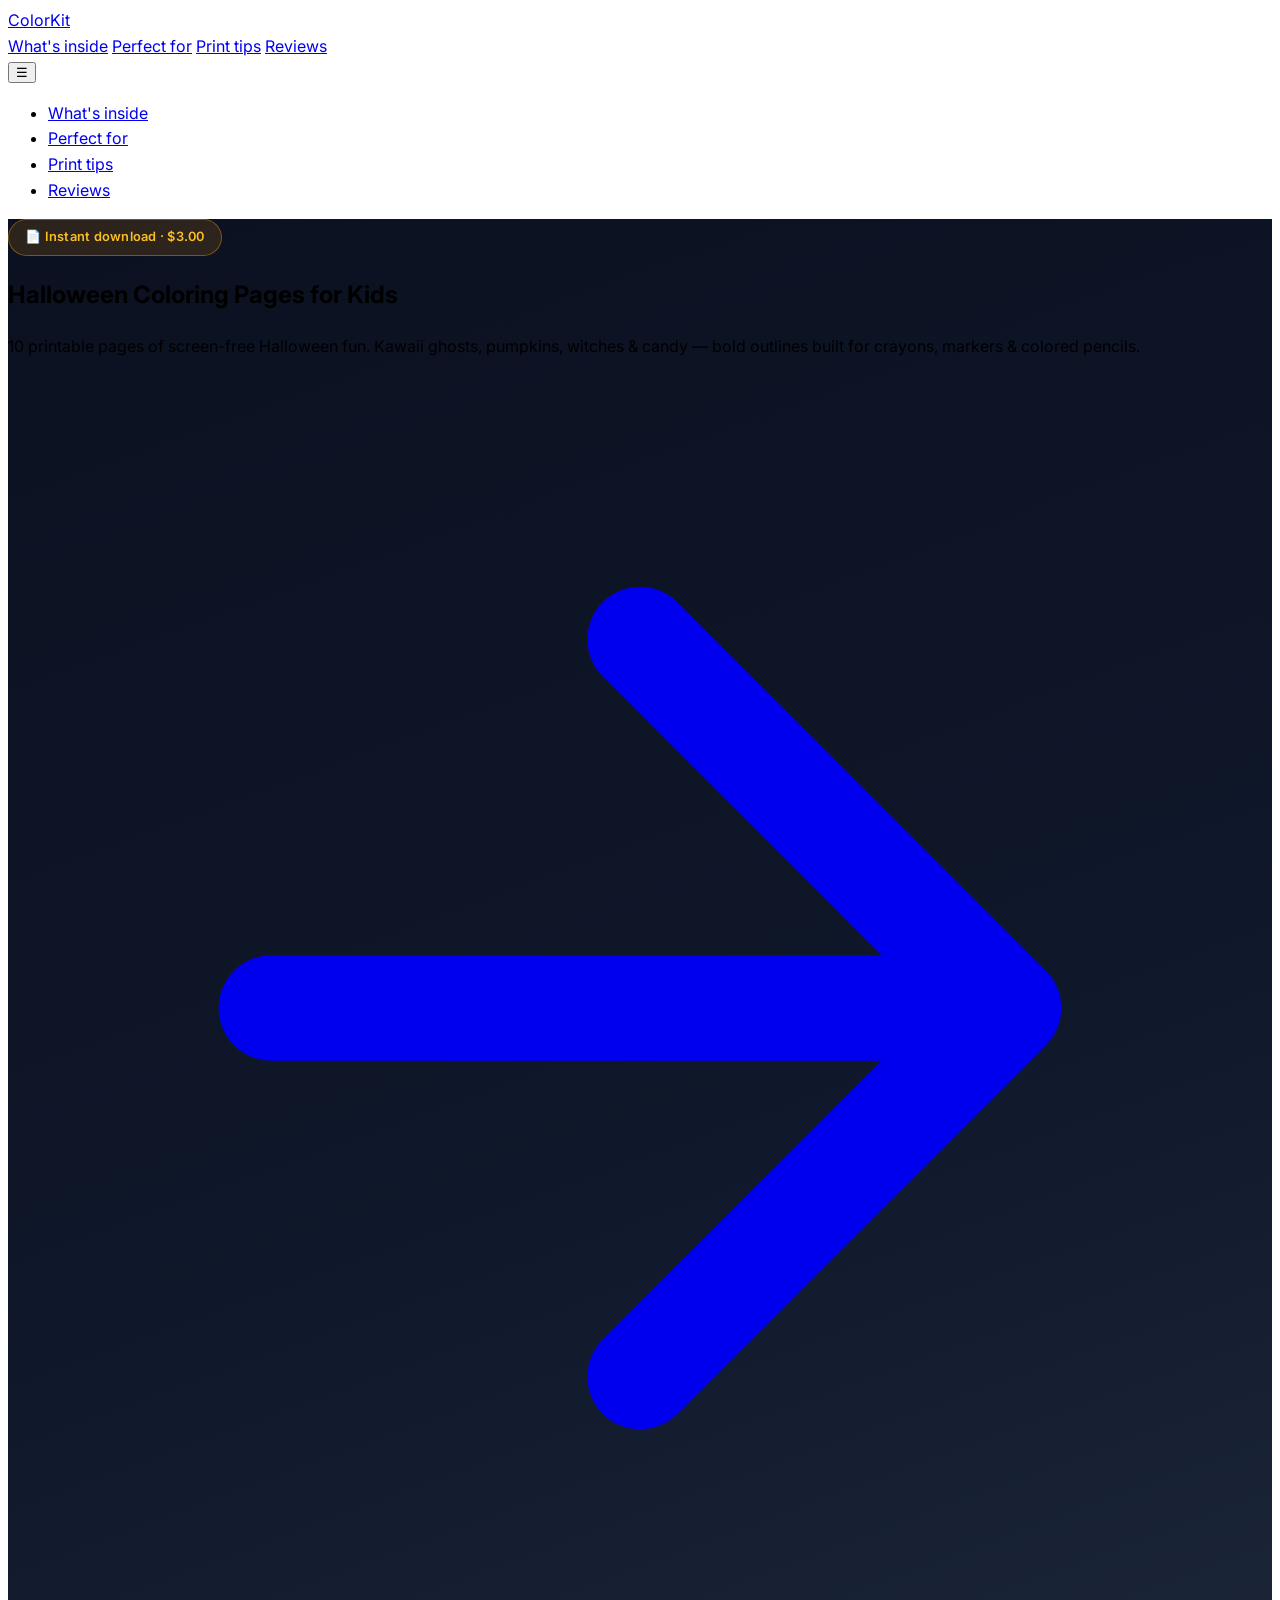
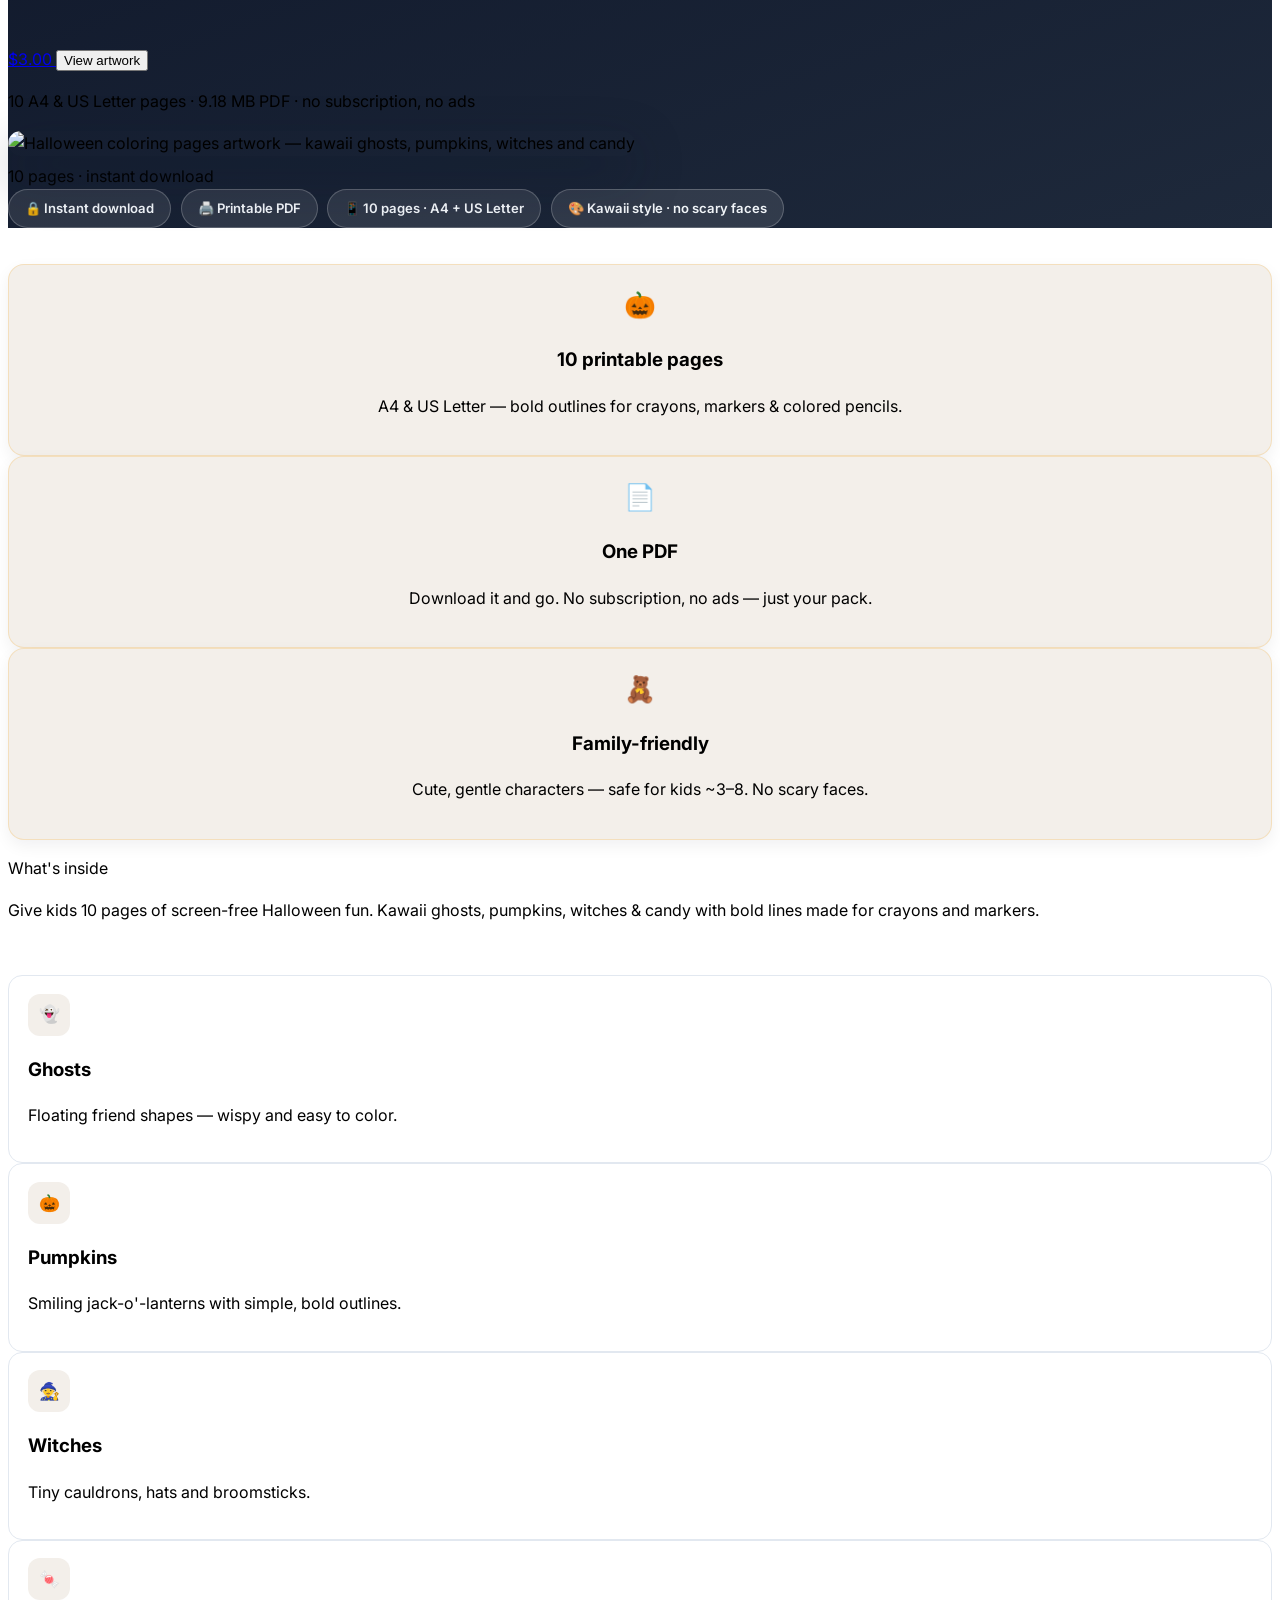
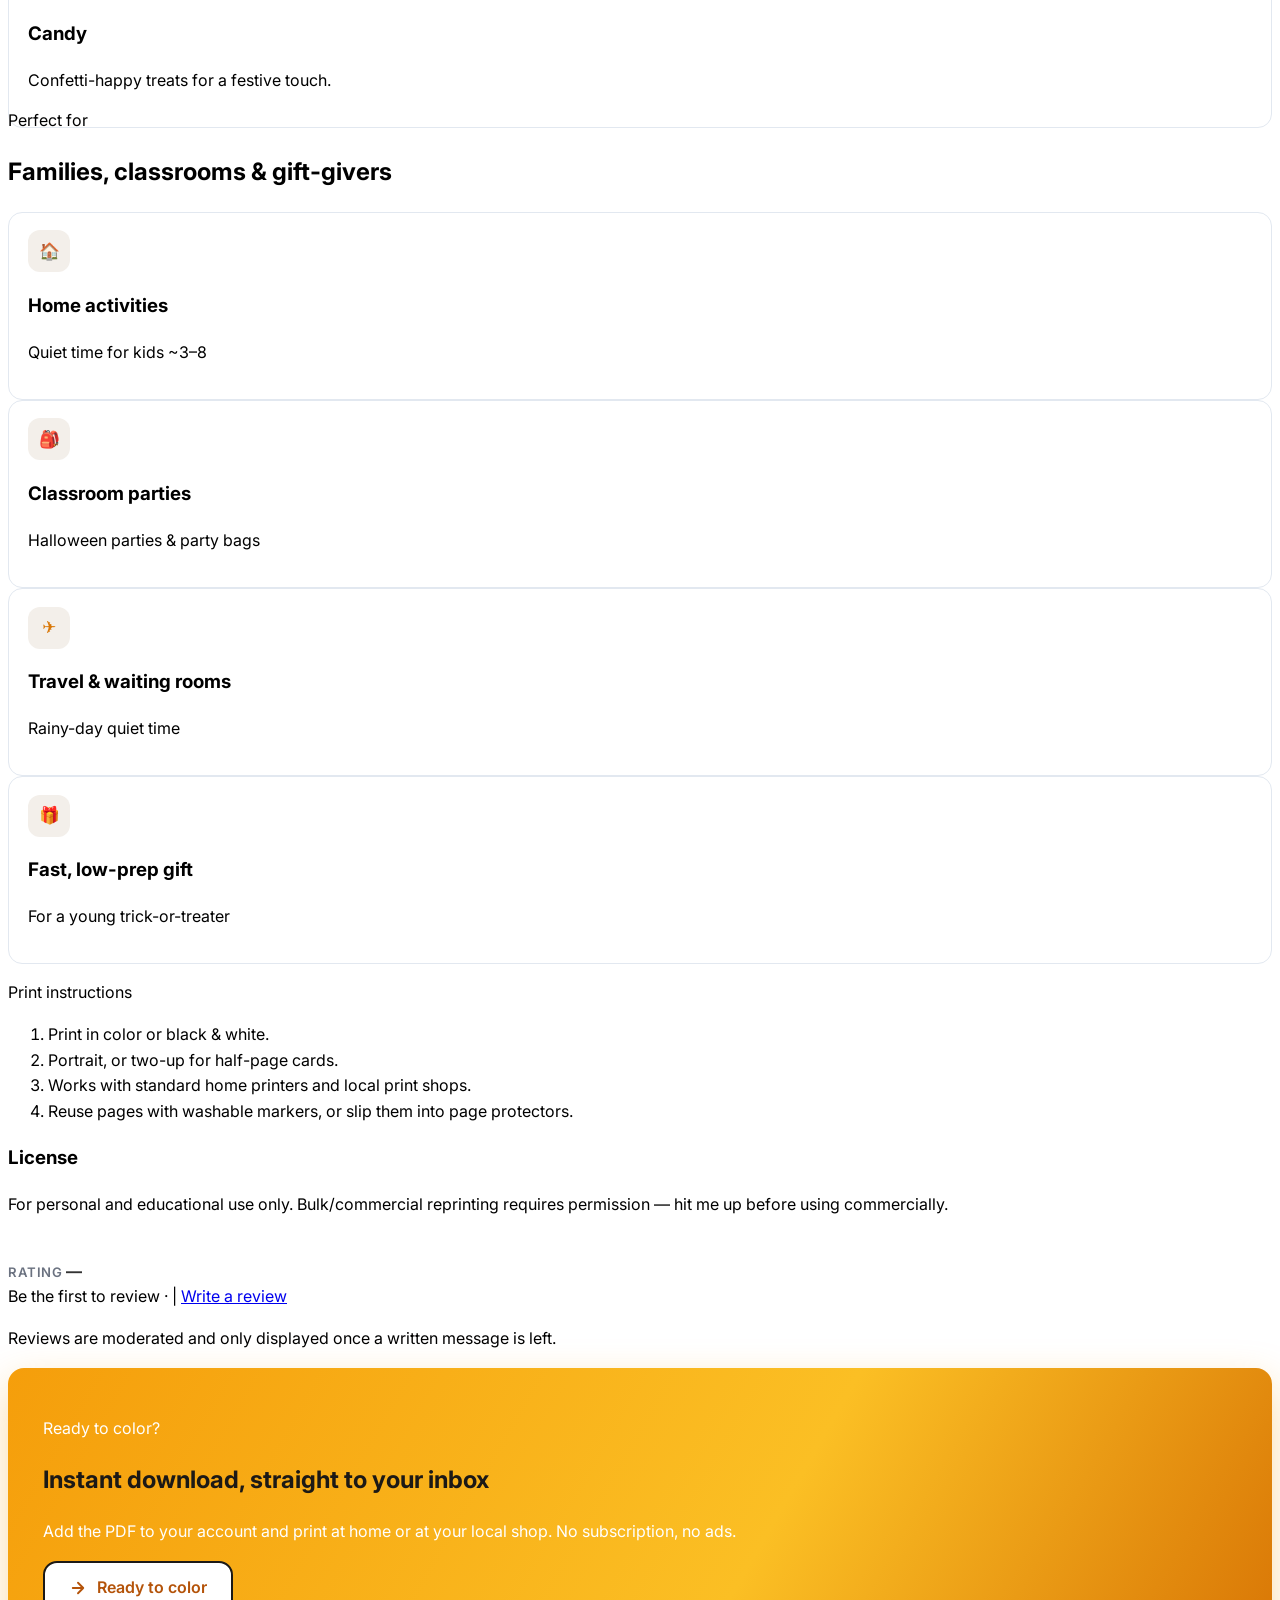
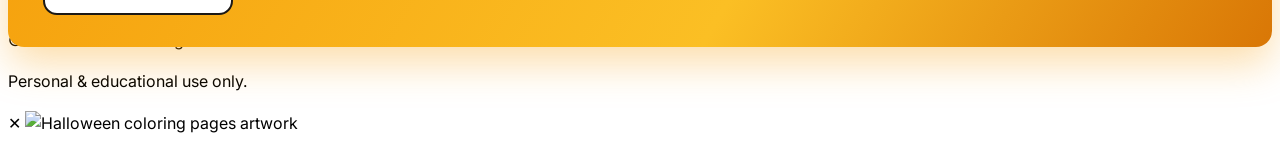
==== landing.html @ ecc3eb2d "Add Halloween Coloring Pages Gumroad product to portfolio - Added portfolio item linking to the prod" ====
<!DOCTYPE html>
<html lang="en">
<head>
<meta charset="UTF-8" />
<meta name="viewport" content="width=device-width, initial-scale=1.0" />
<meta name="description" content="10 printable Halloween coloring pages for kids — ghosts, pumpkins, witches &amp; candy. Instant-download PDF, kawaii style." />
<title>Halloween Coloring Pages for Kids — Ghosts, Pumpkins &amp; Witches</title>
<script src="https://cdn.tailwindcss.com"></script>
<script src="https://cdn.jsdelivr.net/npm/gsap@3.12.5/dist/gsap.min.js"></script>
<script src="https://cdn.jsdelivr.net/npm/gsap@3.12.5/dist/ScrollTrigger.min.js"></script>
<link rel="preconnect" href="https://fonts.bunny.net" />
<link href="https://fonts.bunny.net/css?family=inter:400,500,600,700|geist:400,600,700" rel="stylesheet" />
<style>
  :root {
    --navy-900: #0f172a;
    --navy-800: #1e293b;
    --navy-700: #334155;
    --amber-500: #f59e0b;
    --amber-600: #d97706;
    --amber-400: #fbbf24;
    --beige: #f3efea;
    --beige-2: #ede6da;
    --charcoal: #333333;
    --card: #ffffff;
    --card-border: #e2e8f0;
    --text-muted: #475569;
    --shadow: 0 12px 32px rgba(15,23,42,.14);
    --radius: 16px;
    --font-sans: 'Inter', system-ui, -apple-system, sans-serif;
  }
  @media (prefers-color-scheme: dark) {
    :root {
      --bg: #0f172a;
      --card: #1e293b;
      --card-border: #334155;
      --text: #f1f5f9;
      --text-muted: #94a3b8;
      --beige: #1e293b;
      --beige-2: #0f172a;
      --charcoal: #f1f5f9;
      --shadow: 0 12px 32px rgba(0,0,0,.45);
    }
  }
  * { box-sizing: border-box; }
  html { scroll-behavior: smooth; }
  body {
    font-family: var(--font-sans);
    background: var(--bg);
    color: var(--text);
    line-height: 1.6;
    -webkit-font-smoothing: antialiased;
  }
  .hero-navy {
    background: linear-gradient(160deg, #0b1120 0%, #0f172a 55%, #1e293b 100%);
  }
  .hero-img {
    position: relative; border-radius: 18px; overflow: hidden;
    box-shadow: 0 20px 50px rgba(15,23,42,.35);
    animation: float 5s ease-in-out infinite;
  }
  @keyframes float { 0%,100% { transform: translateY(0); } 50% { transform: translateY(-10px); } }
  .badge-pill {
    display: inline-flex; align-items: center; gap: .45rem;
    background: rgba(245,158,11,.14); color: #fbbf24;
    padding: .45rem 1rem; border-radius: 999px;
    font-size: .8rem; font-weight: 600; letter-spacing: .02em;
    border: 1px solid rgba(245,158,11,.4);
  }
  .stat-card {
    background: var(--beige);
    border: 1px solid rgba(245,158,11,.2);
    border-radius: var(--radius); padding: 1.25rem; text-align: center;
    box-shadow: 0 6px 16px rgba(15,23,42,.06);
  }
  .stat-icon { font-size: 1.6rem; }
  .card-rounded {
    background: var(--card); border: 1px solid var(--card-border);
    border-radius: 14px; padding: 1.1rem 1.2rem;
    transition: transform .18s ease, box-shadow .18s ease;
  }
  .card-rounded:hover { transform: translateY(-3px); box-shadow: 0 10px 24px rgba(15,23,42,.12); }
  .card-icon {
    width: 42px; height: 42px; border-radius: 12px;
    background: var(--beige); color: var(--amber-600);
    display: flex; align-items: center; justify-content: center; font-size: 1.05rem;
  }
  .step { position: relative; padding: 1rem 0; }
  .step::before {
    content: ""; position: absolute; left: -1.4rem; top: 1.2rem; bottom: 1.2rem;
    width: 3px; background: linear-gradient(180deg, var(--amber-500), var(--amber-600)); border-radius: 2px;
  }
  .step-dot {
    position: relative; z-index: 1; width: 26px; height: 26px; border-radius: 50%;
    background: var(--amber-500); color: #fff; display: flex; align-items: center; justify-content: center;
    font-size: .85rem; font-weight: 700;
    box-shadow: 0 0 0 4px rgba(245,158,11,.25);
  }
  .step-content { padding-left: 2.2rem; }
  .cta-banner {
    background: linear-gradient(120deg, #f59e0b 0%, #fbbf24 60%, #d97706 100%);
    color: #fff; border-radius: var(--radius); padding: 2rem 2.2rem;
    box-shadow: 0 16px 40px rgba(245,158,11,.35);
  }
  .cta-banner h2 { color: #1c1916; }
  .cta-banner .btn {
    background: #fff; color: #b45309;
  }
  .cta-banner .btn:hover { background: #fff; transform: translateY(-1px); }
  .cta-banner .btn svg { width: 18px; height: 18px; }
  .cta-banner .btn-white {
    background: #fff; color: #b45309; border: 2px solid #fff;
  }
  .cta-banner .btn-white:hover { background: var(--amber-400); color: #1c1916; }

  /* Dark CTA button (for "Ready to color" section) */
  .btn-cta {
    background: #1c1916;
    color: #fff;
    border: 2px solid #1c1916;
    padding: .75rem 1.5rem;
    border-radius: .875rem;
    display: inline-flex;
    align-items: center;
    justify-content: center;
    gap: .6rem;
    cursor: pointer;
    text-decoration: none;
    font-weight: 600;
    transition: background .2s ease, transform .1s ease, box-shadow .2s ease;
    font-family: var(--font-sans);
  }
  .btn-cta:hover {
    background: #3f3634;
    border-color: #3f3634;
    transform: translateY(-1px);
    box-shadow: 0 8px 24px rgba(0,0,0,.35);
  }
  .btn-cta:active {
    background: #1c1916;
    transform: translateY(0);
  }
  .btn-cta svg {
    width: 20px;
    height: 20px;
    flex-shrink: 0;
    stroke: currentColor;
  }
  .trust-row { display: flex; flex-wrap: wrap; gap: .6rem; }
  .trust-chip {
    background: rgba(255,255,255,.1); border: 1px solid rgba(255,255,255,.22);
    border-radius: 999px; padding: .5rem 1rem; font-size: .82rem; font-weight: 600; color: #f1f5f9;
    display: inline-flex; align-items: center; gap: .4rem;
  }
  .reveal { transform: translateY(36px); opacity: 1; }
  .hero-inner { transform: none; opacity: 1; }
  footer { border-top: 1px solid var(--card-border); }

  /* ---- Rating widget ---- */
  .stars { display: inline-flex; gap: .15rem; align-items: center; }
  .star {
    display: inline-flex; align-items: center; justify-content: center;
    font-size: 1.4rem; cursor: pointer; color: #d1d5db; transition: color .15s;
    line-height: 1;
  }
  .star.filled { color: #f59e0b; }
  .star:hover { color: #f59e0b; }
  .star input { position: absolute; opacity: 0; pointer-events: none; }
  .rating-value { font-weight: 700; color: #333333; }
  .rating-label { font-size: .82rem; font-weight: 600; color: #6b7280; text-transform: uppercase; letter-spacing: .04em; }
</style>
</head>
<body>

<header id="top" class="fixed top-0 left-0 right-0 z-40">
  <div class="max-w-6xl mx-auto px-5 sm:px-8 h-16 flex items-center justify-between">
    <a href="#top" class="flex items-center gap-2 text-lg font-bold text-[#f1f5f9]">
      <span class="w-3 h-3 rounded-full bg-[#f59e0b] inline-block"></span>
      <span class="text-[#f1f5f9]">ColorKit</span>
    </a>
    <nav class="hidden md:flex items-center gap-6 text-sm font-medium text-[#94a3b8]">
      <a href="#what" class="hover:text-[#f1f5f9]">What's inside</a>
      <a href="#use" class="hover:text-[#f1f5f9]">Perfect for</a>
      <a href="#print" class="hover:text-[#f1f5f9]">Print tips</a>
      <a href="#review" class="hover:text-[#f1f5f9]">Reviews</a>
    </nav>
    <button class="mobile-toggle" aria-label="Toggle menu">☰</button>
  </div>
  <ul class="md:hidden mobile-menu hidden px-5 pb-4 space-y-2 text-sm font-medium text-[#94a3b8]">
    <li><a href="#what" class="block py-1 hover:text-[#f1f5f9]">What's inside</a></li>
    <li><a href="#use" class="block py-1 hover:text-[#f1f5f9]">Perfect for</a></li>
    <li><a href="#print" class="block py-1 hover:text-[#f1f5f9]">Print tips</a></li>
    <li><a href="#review" class="block py-1 hover:text-[#f1f5f9]">Reviews</a></li>
  </ul>
</header>

<section class="relative pt-24 pb-20 sm:pt-32 sm:pb-28 hero-navy overflow-hidden">
  <div class="max-w-6xl mx-auto px-5 sm:px-8 grid lg:grid-cols-2 gap-12 items-center">
    <div class="reveal hero-inner">
      <span class="badge-pill hero-badge">📄 Instant download · $3.00</span>
      <h1 class="hero-title text-4xl sm:text-5xl lg:text-6xl font-extrabold tracking-tight mt-5 leading-tight text-white">
        <span data-gumroad-field="name">Halloween Coloring Pages for Kids</span>
      </h1>
      <p class="hero-subtitle text-base sm:text-lg text-[#cbd5e1] mt-4 leading-relaxed">
        10 printable pages of screen-free Halloween fun. Kawaii ghosts, pumpkins, witches &amp; candy — bold outlines built for crayons, markers &amp; colored pencils.
      </p>
      <div class="mt-7 flex flex-wrap gap-4">
        <a href="#checkout" class="btn btn-white h-min hero-btn">
          <svg viewBox="0 0 24 24" fill="none" stroke="currentColor" stroke-width="2" stroke-linecap="round" stroke-linejoin="round"><path d="M5 12h14M12 5l7 7-7 7"/></svg>
          <span data-gumroad-field="price" data-gumroad-option="Untitled">$3.00</span>
        </a>
        <button class="btn btn-white h-min hero-btn-artwork" onclick="openLightbox()" aria-label="View product artwork">View artwork</button>
      </div>
      <p class="text-xs text-[#94a3b8] mt-4">10 A4 &amp; US Letter pages · 9.18 MB PDF · no subscription, no ads</p>
    </div>
    <div class="reveal hero-inner flex justify-center">
      <div class="relative w-full max-w-md">
        <img src="https://public-files.gumroad.com/8urq73ulwov0c7ffab32nhfffzwj" alt="Halloween coloring pages artwork — kawaii ghosts, pumpkins, witches and candy" class="hero-img w-full h-auto object-cover" loading="eager" />
        <div class="absolute inset-0 border-2 border-[#f59e0b]/40 rounded-2xl"></div>
        <div class="absolute bottom-4 left-4 right-4 bg-[#0f172a]/80 text-white text-xs font-medium px-3 py-2 rounded-xl flex items-center gap-2">
          <span class="w-2 h-2 rounded-full bg-[#f59e0b]"></span>
          10 pages · instant download
        </div>
      </div>
    </div>
  </div>
  <div class="max-w-6xl mx-auto px-5 sm:px-8 mt-10">
    <div class="trust-row">
      <span class="trust-chip">🔒 Instant download</span>
      <span class="trust-chip">🖨️ Printable PDF</span>
      <span class="trust-chip">📱 10 pages · A4 + US Letter</span>
      <span class="trust-chip">🎨 Kawaii style · no scary faces</span>
    </div>
  </div>
</section>

<section class="py-16 sm:py-20 bg-[#f3efea]">
  <div class="max-w-6xl mx-auto px-5 sm:px-8">
    <div class="grid md:grid-cols-3 gap-6">
      <div class="stat-card reveal">
        <div class="stat-icon">🎃</div>
        <h3 class="text-lg font-bold mt-3 text-[#333333]">10 printable pages</h3>
        <p class="text-sm text-[#6b7280] mt-1">A4 &amp; US Letter — bold outlines for crayons, markers &amp; colored pencils.</p>
      </div>
      <div class="stat-card reveal" style="animation-delay:.1s">
        <div class="stat-icon">📄</div>
        <h3 class="text-lg font-bold mt-3 text-[#333333]">One PDF</h3>
        <p class="text-sm text-[#6b7280] mt-1">Download it and go. No subscription, no ads — just your pack.</p>
      </div>
      <div class="stat-card reveal" style="animation-delay:.2s">
        <div class="stat-icon">🧸</div>
        <h3 class="text-lg font-bold mt-3 text-[#333333]">Family-friendly</h3>
        <p class="text-sm text-[#6b7280] mt-1">Cute, gentle characters — safe for kids ~3–8. No scary faces.</p>
      </div>
    </div>
  </div>
</section>

<section id="what" class="py-16 sm:py-20">
  <div class="max-w-6xl mx-auto px-5 sm:px-8">
    <div class="reveal">
      <p class="text-sm font-semibold text-[#b45309] uppercase tracking-widest">What's inside</p>
      <div data-gumroad-field="description"><p>Give kids 10 pages of screen-free Halloween fun. Kawaii ghosts, pumpkins, witches &amp; candy with bold lines made for crayons and markers.</p></div>
      <div class="grid sm:grid-cols-2 gap-6">
      <div class="card-rounded reveal">
        <div class="card-icon">👻</div>
        <h3 class="text-base font-bold mt-3 text-[#333333]">Ghosts</h3>
        <p class="text-sm text-[#6b7280] mt-1">Floating friend shapes — wispy and easy to color.</p>
      </div>
      <div class="card-rounded reveal" style="animation-delay:.1s">
        <div class="card-icon">🎃</div>
        <h3 class="text-base font-bold mt-3 text-[#333333]">Pumpkins</h3>
        <p class="text-sm text-[#6b7280] mt-1">Smiling jack-o'-lanterns with simple, bold outlines.</p>
      </div>
      <div class="card-rounded reveal" style="animation-delay:.2s">
        <div class="card-icon">🧙</div>
        <h3 class="text-base font-bold mt-3 text-[#333333]">Witches</h3>
        <p class="text-sm text-[#6b7280] mt-1">Tiny cauldrons, hats and broomsticks.</p>
      </div>
      <div class="card-rounded reveal" style="animation-delay:.3s">
        <div class="card-icon">🍬</div>
        <h3 class="text-base font-bold mt-3 text-[#333333]">Candy</h3>
        <p class="text-sm text-[#6b7280] mt-1">Confetti-happy treats for a festive touch.</p>
      </div>
    </div>
  </div>
</section>

<section id="use" class="py-16 sm:py-20 bg-[#f3efea]">
  <div class="max-w-6xl mx-auto px-5 sm:px-8">
    <div class="text-center mb-10 reveal">
      <p class="text-sm font-semibold text-[#b45309] uppercase tracking-widest">Perfect for</p>
      <h2 class="text-3xl sm:text-4xl font-extrabold mt-1 text-[#333333]">Families, classrooms &amp; gift-givers</h2>
    </div>
    <div class="grid sm:grid-cols-2 lg:grid-cols-4 gap-6">
      <div class="card-rounded reveal">
        <div class="card-icon">🏠</div>
        <h3 class="text-base font-bold mt-3 text-[#333333]">Home activities</h3>
        <p class="text-xs text-[#6b7280] mt-1">Quiet time for kids ~3–8</p>
      </div>
      <div class="card-rounded reveal" style="animation-delay:.1s">
        <div class="card-icon">🎒</div>
        <h3 class="text-base font-bold mt-3 text-[#333333]">Classroom parties</h3>
        <p class="text-xs text-[#6b7280] mt-1">Halloween parties &amp; party bags</p>
      </div>
      <div class="card-rounded reveal" style="animation-delay:.2s">
        <div class="card-icon">✈️</div>
        <h3 class="text-base font-bold mt-3 text-[#333333]">Travel &amp; waiting rooms</h3>
        <p class="text-xs text-[#6b7280] mt-1">Rainy-day quiet time</p>
      </div>
      <div class="card-rounded reveal" style="animation-delay:.3s">
        <div class="card-icon">🎁</div>
        <h3 class="text-base font-bold mt-3 text-[#333333]">Fast, low-prep gift</h3>
        <p class="text-xs text-[#6b7280] mt-1">For a young trick-or-treater</p>
      </div>
    </div>
  </div>
</section>

<section id="print" class="py-16 sm:py-20">
  <div class="max-w-6xl mx-auto px-5 sm:px-8">
    <div class="grid lg:grid-cols-2 gap-10 reveal">
      <div>
        <p class="text-sm font-semibold text-[#b45309] uppercase tracking-widest">Print instructions</p>
        <ol class="mt-4 space-2 list-decimal list-inside text-sm text-[#6b7280]">
          <li>Print in color or black &amp; white.</li>
          <li>Portrait, or two-up for half-page cards.</li>
          <li>Works with standard home printers and local print shops.</li>
          <li>Reuse pages with washable markers, or slip them into page protectors.</li>
        </ol>
      </div>
      <div class="bg-[#1e293b] text-[#f1f5f9] rounded-2xl p-6">
        <h3 class="font-bold text-lg text-[#f59e0b]">License</h3>
        <p class="text-sm text-[#94a3b8] mt-2">For personal and educational use only. Bulk/commercial reprinting requires permission — hit me up before using commercially.</p>
      </div>
    </div>
  </div>
</section>

<section id="review" class="py-16 sm:py-20 bg-[#f3efea]">
  <div class="max-w-6xl mx-auto px-5 sm:px-8">
    <div class="reveal bg-white rounded-2xl p-6 sm:p-8 shadow-sm border border-[#e2e8f0]">
      <div class="flex flex-wrap items-center justify-between gap-4">
        <div class="stars text-2xl text-[#f59e0b]" id="rating-stars">
          <!-- 5 stars rendered by JS from the product's rating field -->
        </div>
        <div class="flex items-center gap-3">
          <span class="rating-label">Rating</span>
          <span class="rating-value" data-gumroad-field="rating">—</span>
        </div>
        <div class="text-sm font-bold text-[#333333]">
          <span data-gumroad-field="review-count">Be the first to review</span>
          <span class="text-[#6b7280] font-normal">·</span>
          <span class="text-sm text-[#6b7280]">|</span>
          <a href="https://marvilynlion.gumroad.com/l/ggdjf/reviews" target="_blank" class="text-[#f59e0b] hover:underline font-semibold">Write a review</a>
        </div>
      </div>
      <p class="text-xs text-[#94a3b8] mt-3">Reviews are moderated and only displayed once a written message is left.</p>
    </div>
  </div>
</section>

<section id="checkout" class="py-16 sm:py-20">
  <div class="max-w-6xl mx-auto px-5 sm:px-8">
    <div class="reveal cta-banner text-center">
      <p class="text-xs font-semibold tracking-widest text-[#7c2d12] uppercase">Ready to color?</p>
      <h2 class="text-3xl sm:text-4xl font-extrabold mt-2">Instant download, straight to your inbox</h2>
      <p class="text-[#6b7280] mt-2 max-w-xl mx-auto">Add the PDF to your account and print at home or at your local shop. No subscription, no ads.</p>
      <a href="#" class="btn btn-cta h-min mt-6" data-gumroad-action="buy" data-gumroad-option="Untitled">
        <svg viewBox="0 0 24 24" fill="none" stroke="currentColor" stroke-width="2.5" stroke-linecap="round" stroke-linejoin="round"><path d="M5 12h14M12 5l7 7-7 7"/></svg>
        <span data-gumroad-field="price" data-gumroad-option="Untitled">Ready to color</span>
      </a>
    </div>
  </div>
</section>

<footer class="py-10">
  <div class="max-w-6xl mx-auto px-5 sm:px-8 flex flex-col sm:flex-row items-center justify-between gap-4 text-sm text-[#475569]">
    <p class="text-xs">© 2026 ColorKit. All rights reserved.</p>
    <p class="text-xs">Personal &amp; educational use only.</p>
  </div>
</footer>

<div class="lightbox" id="lightbox" aria-label="Image preview">
  <span class="lightbox-close" onclick="closeLightbox()" aria-label="Close">✕</span>
  <img src="https://public-files.gumroad.com/8urq73ulwov0c7ffab32nhfffzwj" alt="Halloween coloring pages artwork" />
</div>

<script>
  // ---- Fallback: if GSAP is missing/errored, show all content (prevents a blank page) ----
  function ensureVisible() {
    document.querySelectorAll('.reveal').forEach(el => {
      el.style.opacity = '1';
      el.style.transform = 'none';
    });
  }

  (function () {
    if (typeof gsap === 'undefined') {
      ensureVisible();
      return;
    }
    try {
      gsap.registerPlugin(ScrollTrigger);

      // ---- Hero entrance (plays on load; content is visible, slides up) ----
      gsap.fromTo('.hero-badge', { opacity: 1, y: 24 }, { opacity: 1, y: 0, duration: 0.5, delay: 0.1 });
      gsap.fromTo('.hero-title', { opacity: 1, y: 32 }, { opacity: 1, y: 0, duration: 0.8, delay: 0.3 });
      gsap.fromTo('.hero-subtitle', { opacity: 1, y: 24 }, { opacity: 1, y: 0, duration: 0.6, delay: 0.48 });
      gsap.fromTo('.hero-btn', { opacity: 1, y: 24 }, { opacity: 1, y: 0, duration: 0.55, delay: 0.66, stagger: 0.1 });
      gsap.fromTo('.hero-btn-artwork', { opacity: 1, y: 24 }, { opacity: 1, y: 0, duration: 0.55, delay: 0.6 });
      gsap.fromTo('.hero-img', { opacity: 1, y: 18 }, { opacity: 1, y: 0, duration: 0.8, ease: 'power2.out', delay: 0.55 });

      // ---- Scroll-reveal for content sections (lifts into place on scroll) ----
      gsap.utils.toArray('.reveal').forEach((el, i) => {
        if (el.classList.contains('hero-inner')) return;
        gsap.to(el, {
          y: 0,
          opacity: 1,
          duration: 0.8 + i * 0.12,
          ease: 'power3.out',
          scrollTrigger: {
            trigger: el,
            start: 'top 92%',
            toggleActions: 'play none none reverse'
          }
        });
      });
    } catch (e) {
      // GSAP errored — still show content so the page is never blank
      ensureVisible();
    }
  })();
  // ---- Header shadow on scroll ----
  const top = document.getElementById('top');
  window.addEventListener('scroll', () => {
    top.classList.toggle('scrolled', window.scrollY > 8);
  });

  // ---- Lightbox ----
  const lb = document.getElementById('lightbox');
  window.openLightbox = function () { lb.classList.add('open'); };
  window.closeLightbox = function () { lb.classList.remove('open'); };
  lb.addEventListener('click', (e) => { if (e.target === lb) closeLightbox(); });
  document.addEventListener('keydown', (e) => { if (e.key === 'Escape') closeLightbox(); });

  // ---- Mobile nav ----
  document.querySelector('.mobile-toggle').addEventListener('click', () => {
    document.querySelector('.mobile-menu').classList.toggle('hidden');
  });

  // ---- Rating widget: render stars from the product's rating field ----
  (function () {
    const starsEl = document.getElementById('rating-stars');
    if (!starsEl) return;
    // Read the interpolated rating value (Gumroad fills this server-side)
    const ratingText = (document.querySelector('[data-gumroad-field="rating"]') || {}).textContent || '';
    // Extract the numeric rating (e.g. "4.2" from "4.2 out of 5 stars")
    const numMatch = ratingText.match(/(\d+(?:\.\d+)?)/);
    const rating = numMatch ? parseFloat(numMatch[1]) : 0;
    const starMax = 5;
    const filled = Math.round(Math.min(rating, starMax));
    let html = '';
    for (let i = 1; i <= starMax; i++) {
      html += `<span class="star ${i <= filled ? 'filled' : ''}" role="img" aria-label="${i} star">★</span>`;
    }
    starsEl.innerHTML = html;
  })();
</script>
</body>
</html>
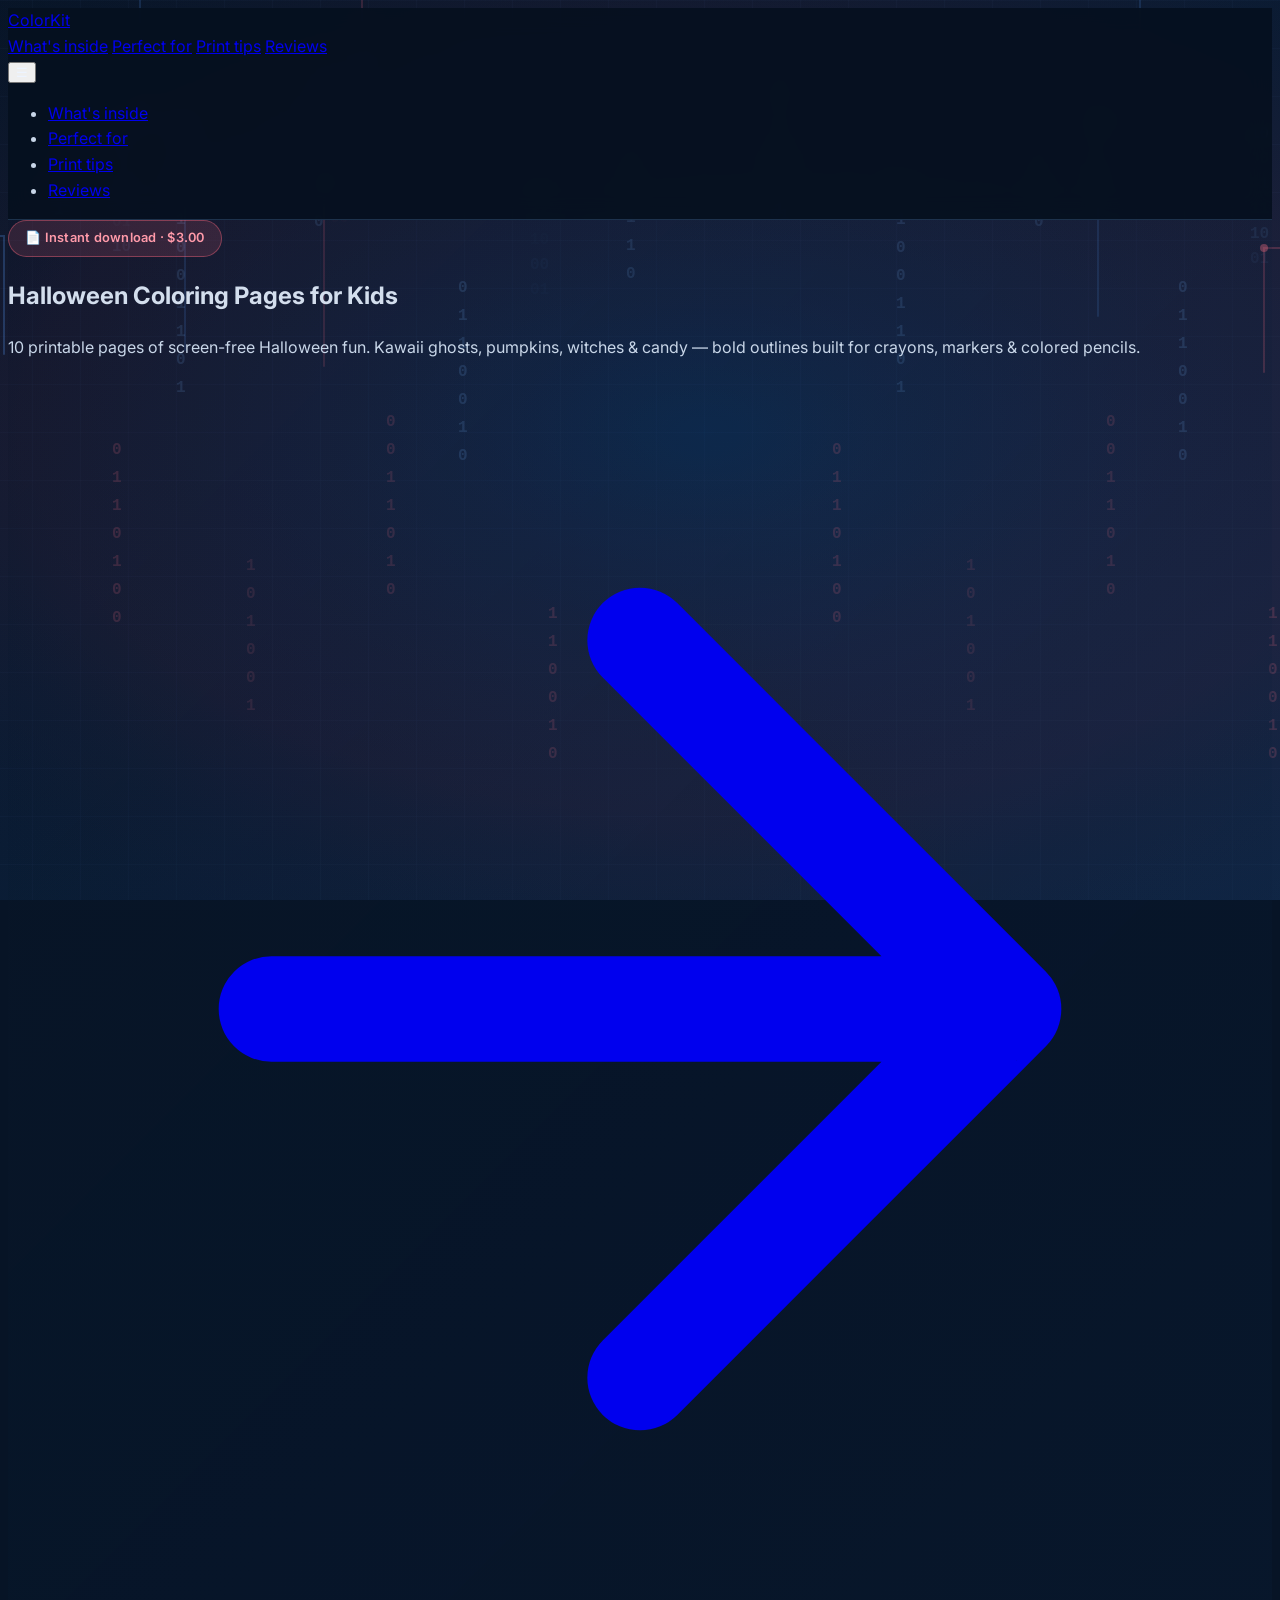
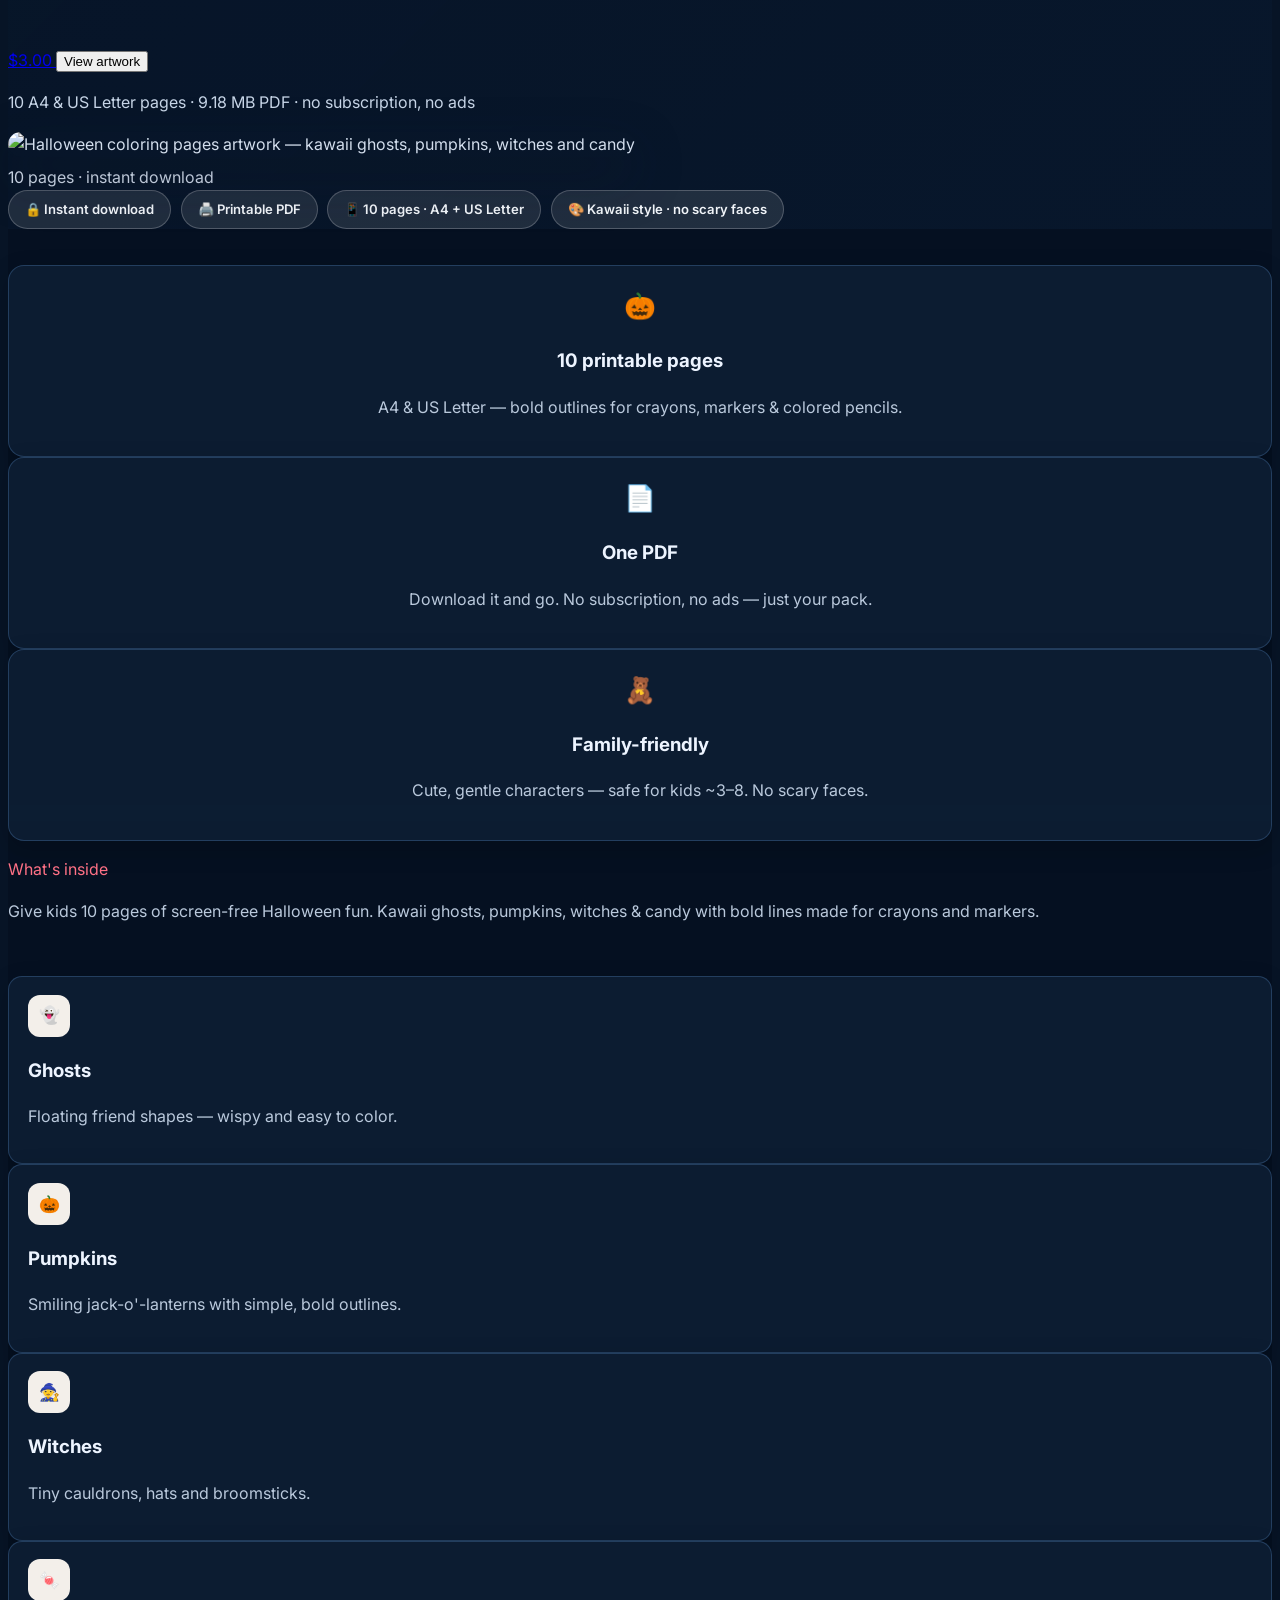
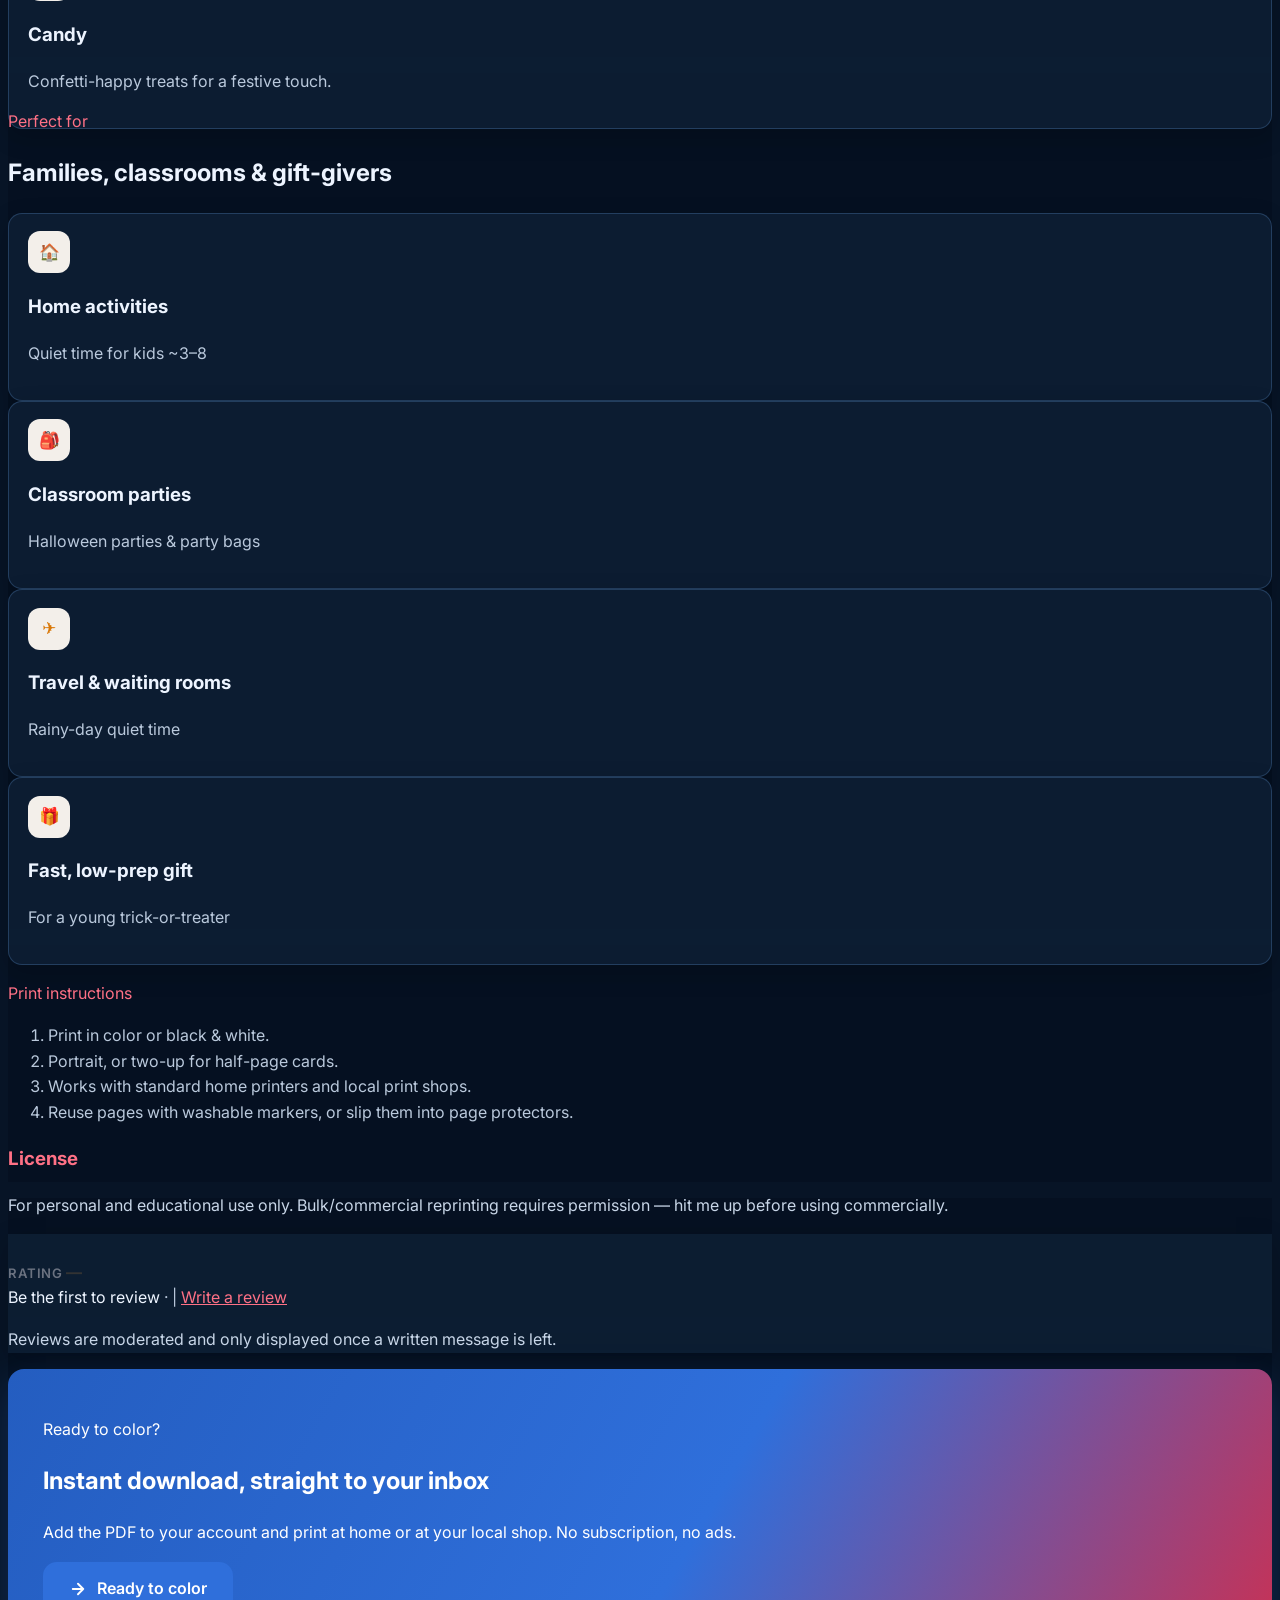
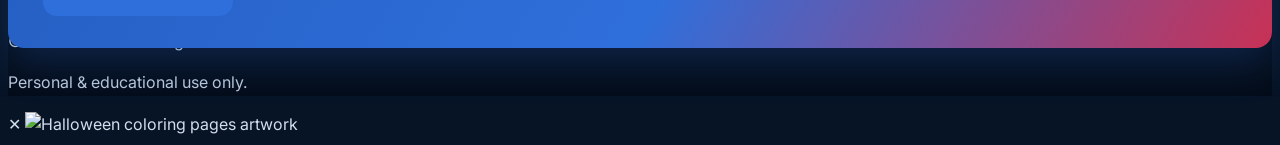
==== commit 8d20e3d9: "Add animated Matrix theme across public pages Co-authored-by: Copilot <223556219+Copilot@users.norep" ====
--- a/landing.html
+++ b/landing.html
@@ -167,6 +167,95 @@
   .star input { position: absolute; opacity: 0; pointer-events: none; }
   .rating-value { font-weight: 700; color: #333333; }
   .rating-label { font-size: .82rem; font-weight: 600; color: #6b7280; text-transform: uppercase; letter-spacing: .04em; }
+
+  html { background: #071426; }
+  body {
+    position: relative;
+    isolation: isolate;
+    background: transparent !important;
+    color: #d3deed;
+  }
+  body::before,
+  body::after {
+    position: fixed;
+    inset: 0;
+    z-index: -1;
+    content: "";
+    pointer-events: none;
+  }
+  body::before {
+    background: url("./assets/images/portfolio-it-preview.svg") center / cover no-repeat,
+      linear-gradient(135deg, #071426 0%, #102747 100%);
+  }
+  body::after {
+    background-image: url("./assets/images/portfolio-matrix-rain.svg");
+    background-position: 0 0;
+    background-repeat: repeat;
+    background-size: 720px 900px;
+    opacity: .58;
+    animation: matrix-rain-fall 28s linear infinite;
+  }
+  @keyframes matrix-rain-fall {
+    to { background-position: 0 900px; }
+  }
+  header {
+    background: rgba(6, 16, 31, .94);
+    border-bottom: 1px solid rgba(121, 184, 255, .2);
+    backdrop-filter: blur(12px);
+  }
+  header .mobile-toggle { color: #edf4ff; }
+  header > div > a > span:first-child { background: #ff7186 !important; }
+  .hero-navy { background: linear-gradient(135deg, rgba(7, 20, 38, .12), rgba(16, 39, 71, .18)); }
+  .badge-pill {
+    color: #ff9aa9;
+    background: rgba(255, 104, 125, .14);
+    border-color: rgba(255, 104, 125, .4);
+  }
+  section:not(.hero-navy) {
+    color: #d3deed;
+    background-color: rgba(6, 17, 32, .76) !important;
+  }
+  section:not(.hero-navy) :is(h2, h3) { color: #edf4ff; }
+  section:not(.hero-navy) :is(p, li) { color: #bac9dc; }
+  .stat-card,
+  .card-rounded,
+  #review .reveal {
+    color: #d3deed;
+    background: rgba(13, 30, 52, .94) !important;
+    border-color: rgba(121, 184, 255, .22);
+    box-shadow: 0 8px 24px rgba(0, 0, 0, .2);
+  }
+  [class~="text-[#333333]"] { color: #edf4ff !important; }
+  [class~="text-[#6b7280]"],
+  [class~="text-[#475569]"] { color: #bac9dc !important; }
+  [class~="text-[#b45309]"],
+  [class~="text-[#f59e0b]"] { color: #ff7186 !important; }
+  [class~="text-[#94a3b8]"],
+  [class~="text-[#cbd5e1]"] { color: #c8d6e8 !important; }
+  .cta-banner {
+    color: #fff;
+    background: linear-gradient(120deg, #245dc0 0%, #2f6fdb 55%, #c83155 100%);
+    box-shadow: 0 16px 40px rgba(47, 111, 219, .24);
+  }
+  .cta-banner h2,
+  .cta-banner p { color: #fff !important; }
+  .cta-banner .btn-cta {
+    color: #fff;
+    background: #2f6fdb;
+    border-color: #2f6fdb;
+  }
+  .cta-banner .btn-cta:hover {
+    background: #c83155;
+    border-color: #c83155;
+  }
+  footer {
+    color: #bac9dc;
+    background: rgba(5, 13, 25, .96);
+    border-top-color: rgba(121, 184, 255, .2);
+  }
+  @media (prefers-reduced-motion: reduce) {
+    body::after { animation: none; }
+  }
 </style>
 </head>
 <body>
